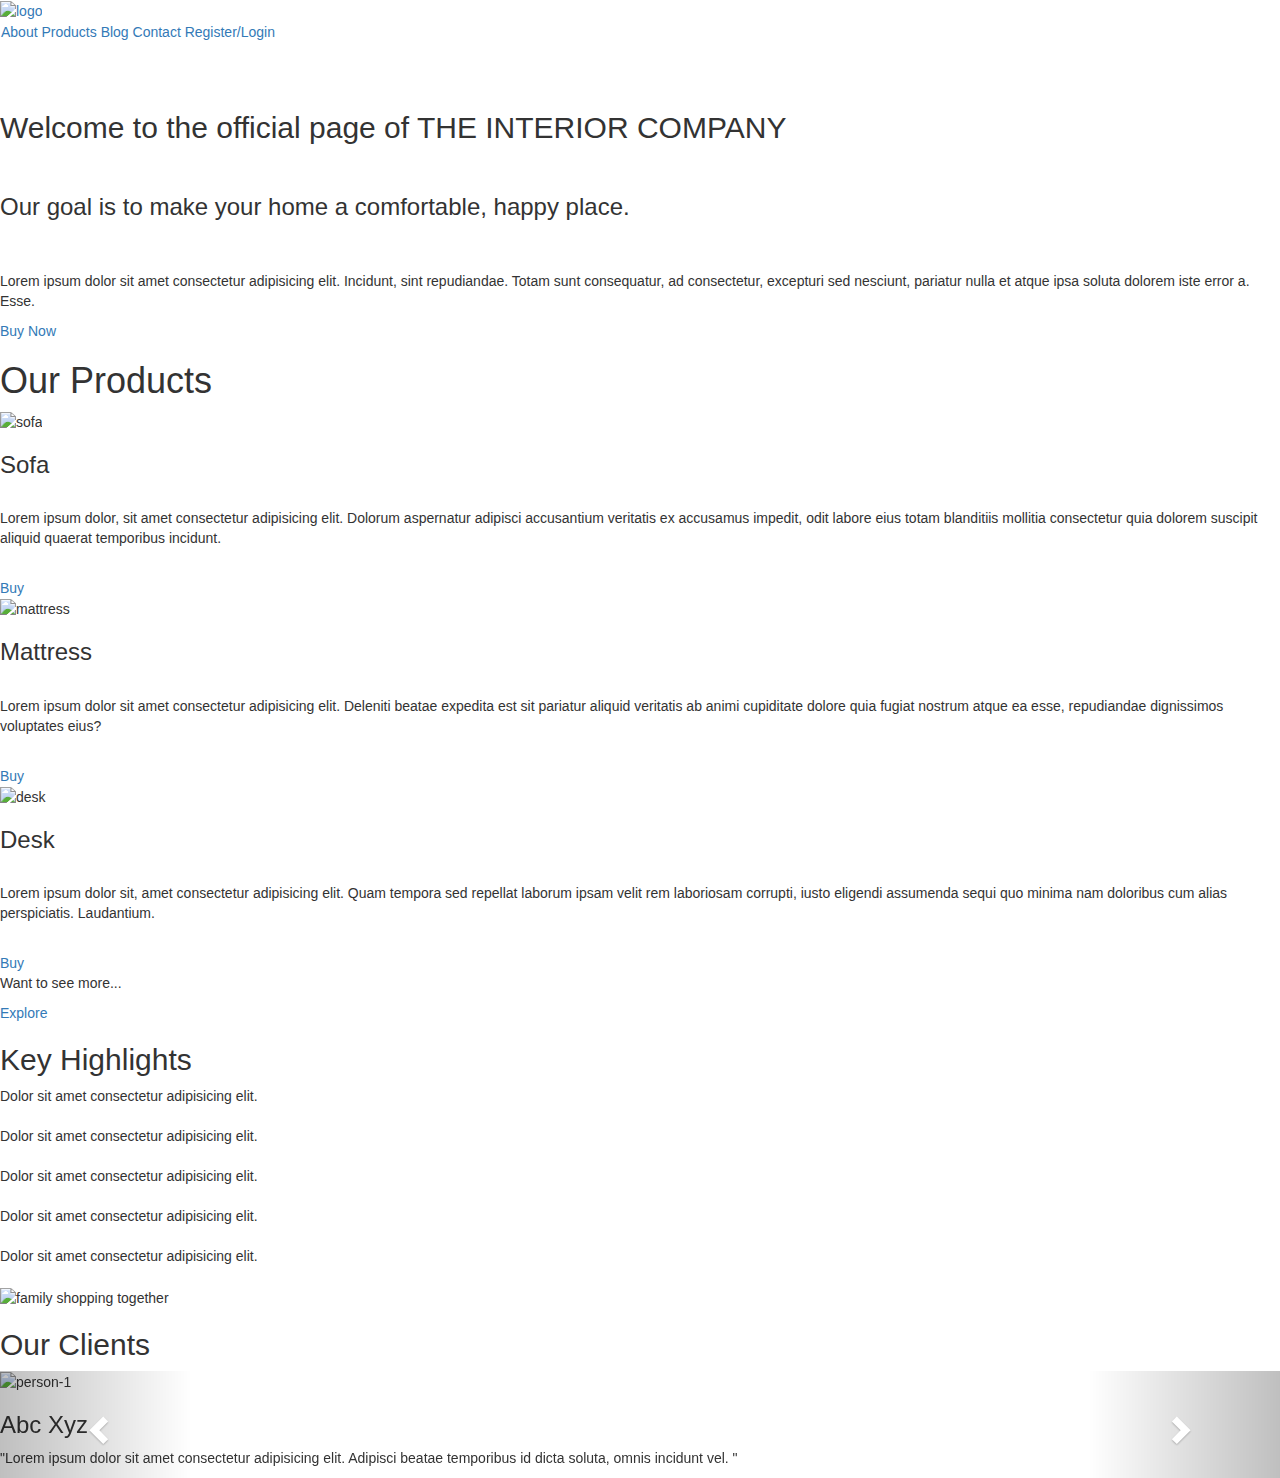
==== index.html @ 6ecda3de "Create index.html" ====
<!DOCTYPE html>
<html lang="en">
<head>
    <title>The Interior Store: For all your Furniture needs!</title>

    <!-- Latest compiled and minified CSS -->
    <link rel="stylesheet" href="https://stackpath.bootstrapcdn.com/bootstrap/3.4.1/css/bootstrap.min.css" integrity="sha384-HSMxcRTRxnN+Bdg0JdbxYKrThecOKuH5zCYotlSAcp1+c8xmyTe9GYg1l9a69psu" crossorigin="anonymous">

    <!-- Optional theme -->
    <link rel="stylesheet" href="https://stackpath.bootstrapcdn.com/bootstrap/3.4.1/css/bootstrap-theme.min.css" integrity="sha384-6pzBo3FDv/PJ8r2KRkGHifhEocL+1X2rVCTTkUfGk7/0pbek5mMa1upzvWbrUbOZ" crossorigin="anonymous">

    <!-- Our CSS stylesheet -->
    <link rel="stylesheet" href="style.css">

    <!-- Linking the fonts -->
    <link rel="preconnect" href="https://fonts.gstatic.com">
    <link href="https://fonts.googleapis.com/css2?family=Tajawal:wght@500&display=swap" rel="stylesheet">
    <link href="https://fonts.googleapis.com/css2?family=Bree+Serif&display=swap" rel="stylesheet">
    <link href="https://fonts.googleapis.com/css2?family=Dancing+Script:wght@700&display=swap" rel="stylesheet">
    
</head>
<body>

    <!--Creating the navigation Bar -->
    <nav class="nav nav_top">
        <div class="logo">
            <a href="#"><img src="Images/logo_main.jpeg" width="300px" alt="logo"></a>
        </div>

        <div class="navbar">
            <a href="about.html">About</a>
            <a href="product.html">Products</a>
            <a href="blog.html">Blog</a>
            <a href="contact.html">Contact</a>
            <a href="#">Register/Login</a>
        </div>
    </nav>

    <!-- Creating the main section -->
    <div class="main">
        <div class="main_content">
            <h2>Welcome to the official page of <span> THE INTERIOR COMPANY</span></h2> <br>
            <h3>Our goal is to make your home a comfortable, happy place.</h3><br><br>
            <p>Lorem ipsum dolor sit amet consectetur adipisicing elit. Incidunt, sint repudiandae. Totam sunt consequatur, ad consectetur, excepturi sed nesciunt, pariatur nulla et atque ipsa soluta dolorem iste error a. Esse.</p>

            <div class="button">
                <a href="product.html">Buy Now</a>
            </div>
        </div>
    </div>

    <!-- Making the products section -->
    <div class="products">
        <h1>Our Products</h1>
        <div class="product-container">
            <div class="item">
                <div class="item-img">
                    <img src="Images/sofa.jpg"  alt="sofa">
                </div>
                <div class="item-content"><h3>Sofa</h3><br>
                    <p>Lorem ipsum dolor, sit amet consectetur adipisicing elit. Dolorum aspernatur adipisci accusantium veritatis ex accusamus impedit, odit labore eius totam blanditiis mollitia consectetur quia dolorem suscipit aliquid quaerat temporibus incidunt.</p><br>
                    <a href="#">Buy</a>
                </div>               
            </div>
            <div class="item">
                <div class="item-img">
                    <img src="Images/mattress.jpg" alt="mattress">
                </div>
                <div class="item-content">
                    <h3>Mattress</h3><br>
                <p>Lorem ipsum dolor sit amet consectetur adipisicing elit. Deleniti beatae expedita est sit pariatur aliquid veritatis ab animi cupiditate dolore quia fugiat nostrum atque ea esse, repudiandae dignissimos voluptates eius?</p><br>
                <a href="#">Buy</a>
                </div> 
            </div>
            <div class="item">
                <div class="item-img">
                    <img src="Images/desk.jpg" alt="desk">
                </div>
                <div class="item-content">
                    <h3>Desk</h3><br>
                    <p>Lorem ipsum dolor sit, amet consectetur adipisicing elit. Quam tempora sed repellat laborum ipsam velit rem laboriosam corrupti, iusto eligendi assumenda sequi quo minima nam doloribus cum alias perspiciatis. Laudantium.</p><br>
                    <a href="#">Buy</a>
                </div>
            </div>
        </div> 
        <div class="explore-btn">
            <p>Want to see more...</p>
            <a href="product.html">Explore</a> 
        </div>       
    </div>

    <!-- Making the key highlights section-->
    <div class="highlights">
        <h2>Key Highlights</h2>
        <div class="key-container">
            <div class="key-content">
                <li>Dolor sit amet consectetur adipisicing elit.</li><br>
                <li>Dolor sit amet consectetur adipisicing elit.</li><br>
                <li>Dolor sit amet consectetur adipisicing elit.</li><br>
                <li>Dolor sit amet consectetur adipisicing elit.</li><br>
                <li>Dolor sit amet consectetur adipisicing elit.</li><br>
            </div>
            <div class="key-image">
                <img src="images/highlights.jpg" alt="family shopping together">
            </div>
        </div>
    </div>

    <!-- Creating testimonial page -->
    <div class="testimonial">
        <h2>Our Clients</h2>
        <div class="testi-container">
            <div id="carousel-example-generic" class="carousel slide" data-ride="carousel">

                <!-- Indicators -->
                <ol class="carousel-indicators">
                  <li data-target="#carousel-example-generic" data-slide-to="0" class="active"></li>
                  <li data-target="#carousel-example-generic" data-slide-to="1"></li>
                  <li data-target="#carousel-example-generic" data-slide-to="2"></li>
                </ol>
              
                <!-- Wrapper for slides -->
                <div class="carousel-inner" role="listbox">
                  <div class="item active">
                      <div class="testi-img"><img src="Images/testimonial1.jfif" alt="person-1"></div> 
                      <div class="testi-content">
                            <h3>Abc Xyz</h3>
                            <p> <span>"</span>Lorem ipsum dolor sit amet consectetur adipisicing elit. Adipisci beatae temporibus id dicta soluta, omnis incidunt vel. <span>"</span></p>
                      </div>
                  </div>

                  <div class="item">
                    <div class="testi-img"><img src="Images/testimonial2.jfif" alt="person-2"></div> 
                      <div class="testi-content">
                            <h3>Abc Xyz</h3>
                            <p><span>"</span>Lorem ipsum dolor sit amet consectetur adipisicing elit. Adipisci beatae temporibus id dicta soluta, omnis incidunt vel.<span>"</span></p>
                      </div>
                  </div>

                  <div class="item">
                    <div class="testi-img"><img src="Images/testimonial3.jfif" alt="person-3"></div> 
                      <div class="testi-content">
                            <h3>Abc Xyz</h3>
                            <p><span>"</span>Lorem ipsum dolor sit amet consectetur adipisicing elit. Adipisci beatae temporibus id dicta soluta, omnis incidunt vel.<span>"</span></p>
                      </div>
                  </div>
                </div>
              
                <!-- Controls -->
                <a class="left carousel-control" href="#carousel-example-generic" role="button" data-slide="prev">
                  <span class="glyphicon glyphicon-chevron-left" aria-hidden="true"></span>
                  <span class="sr-only">Previous</span>
                </a>
                <a class="right carousel-control" href="#carousel-example-generic" role="button" data-slide="next">
                  <span class="glyphicon glyphicon-chevron-right" aria-hidden="true"></span>
                  <span class="sr-only">Next</span>
                </a>
              </div>
        </div>
    </div>

    <!-- jQuery (necessary for Bootstrap's JavaScript plugins) -->
    <script src="https://code.jquery.com/jquery-1.12.4.min.js" integrity="sha384-nvAa0+6Qg9clwYCGGPpDQLVpLNn0fRaROjHqs13t4Ggj3Ez50XnGQqc/r8MhnRDZ" crossorigin="anonymous"></script>

    <!-- Latest compiled and minified JavaScript -->
    <script src="https://stackpath.bootstrapcdn.com/bootstrap/3.4.1/js/bootstrap.min.js" integrity="sha384-aJ21OjlMXNL5UyIl/XNwTMqvzeRMZH2w8c5cRVpzpU8Y5bApTppSuUkhZXN0VxHd" crossorigin="anonymous"></script>
</body>
</html>
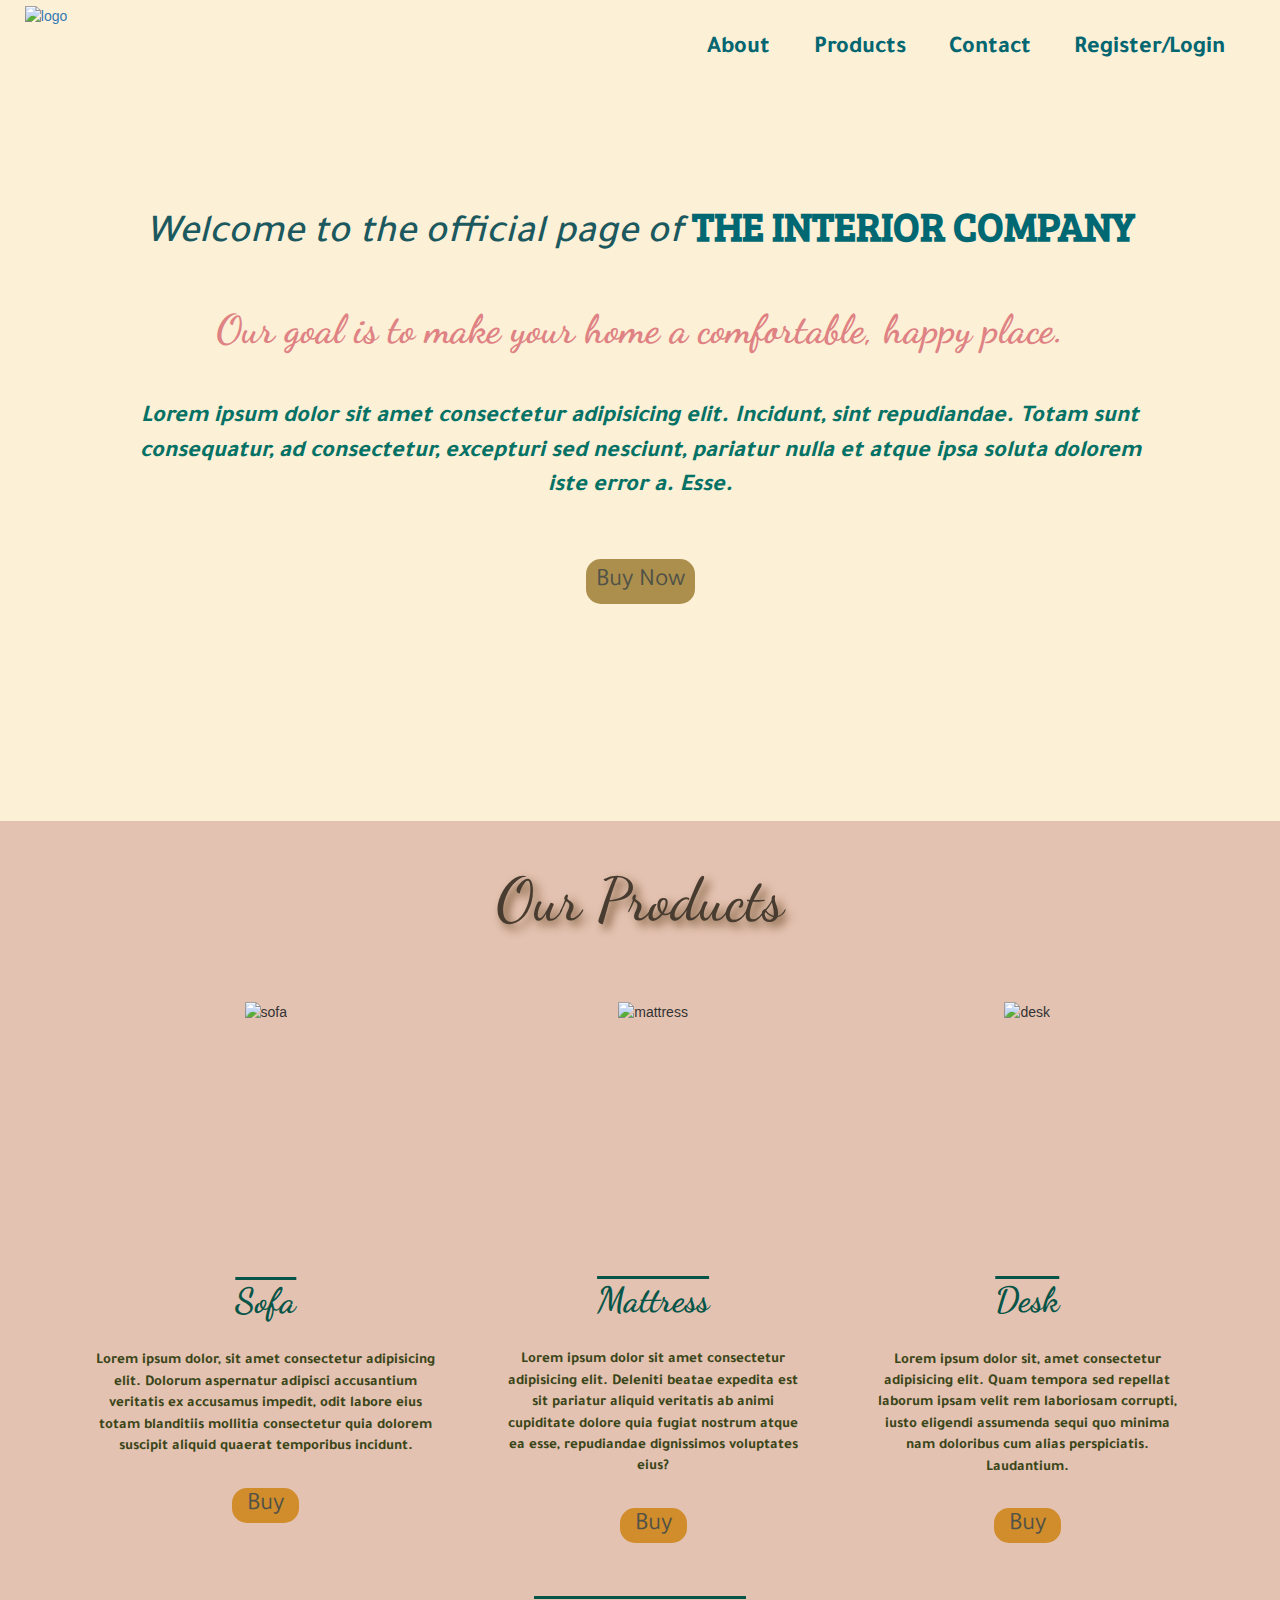
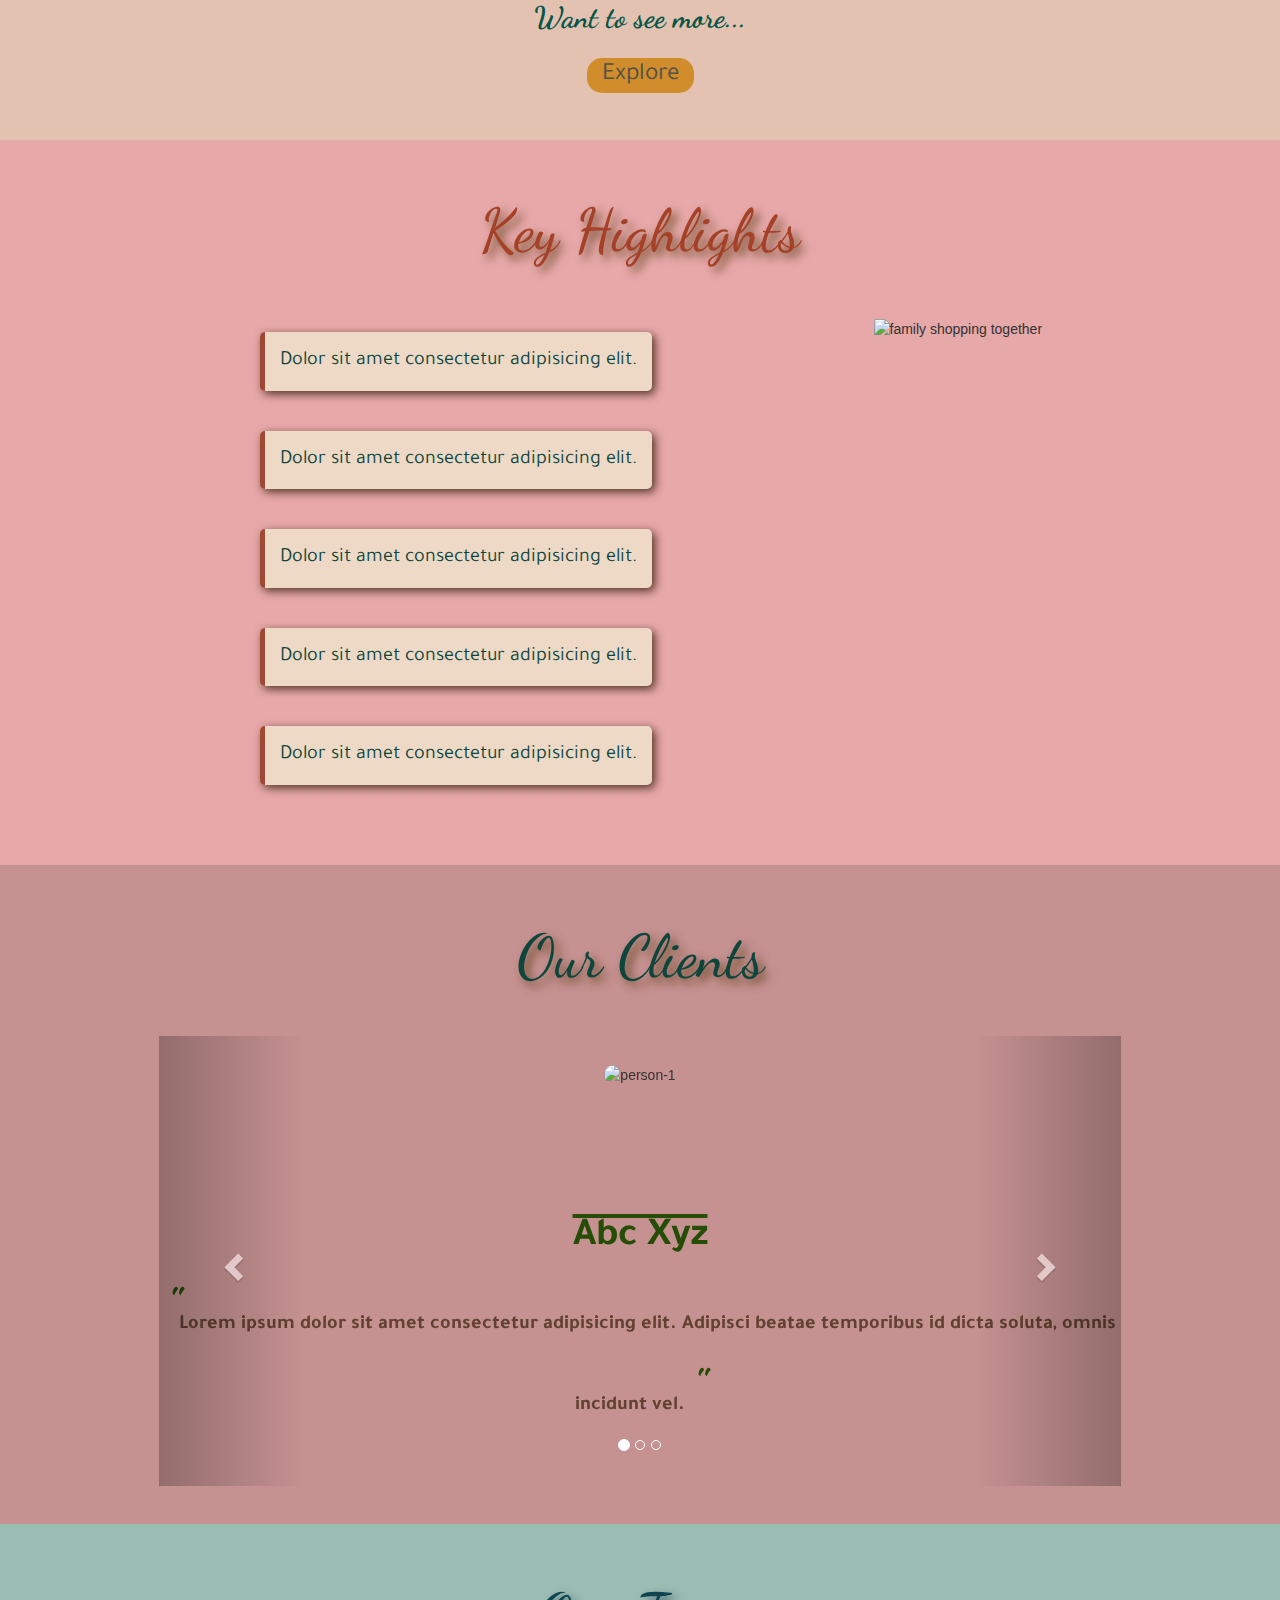
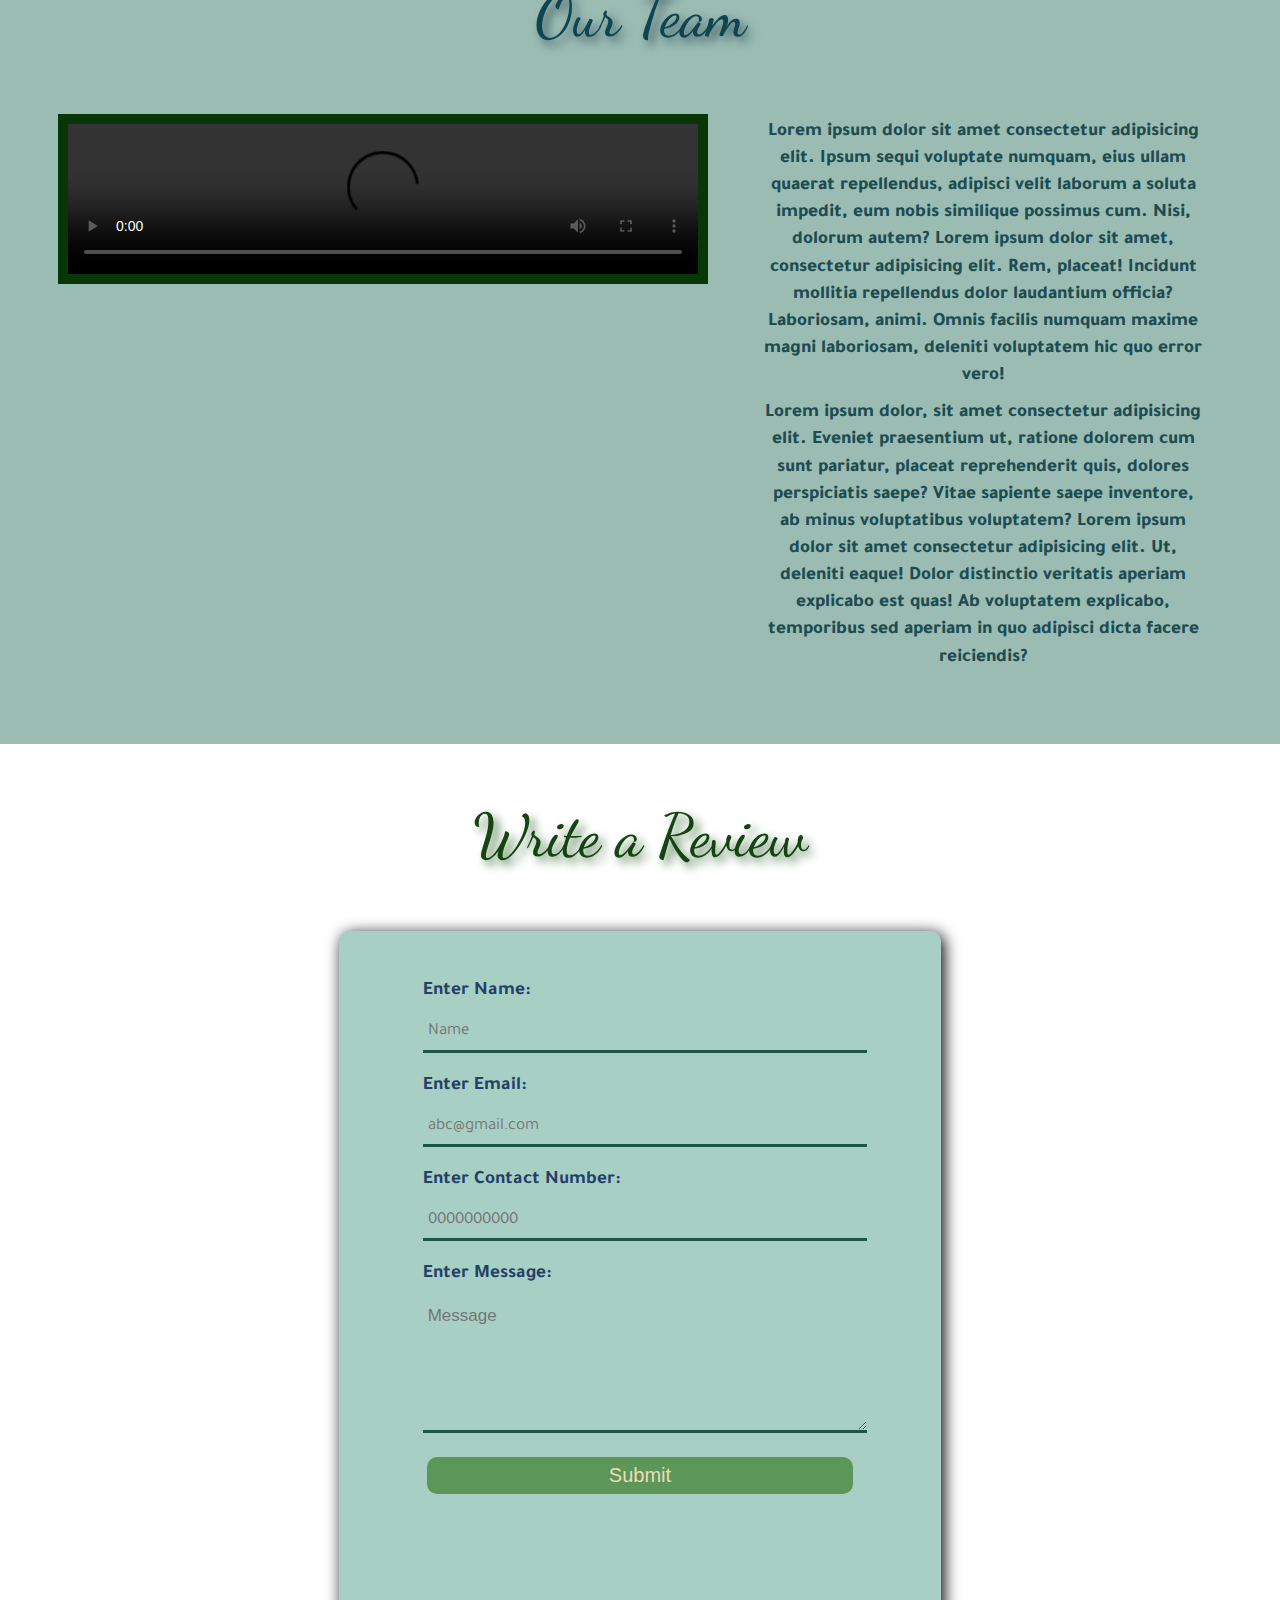
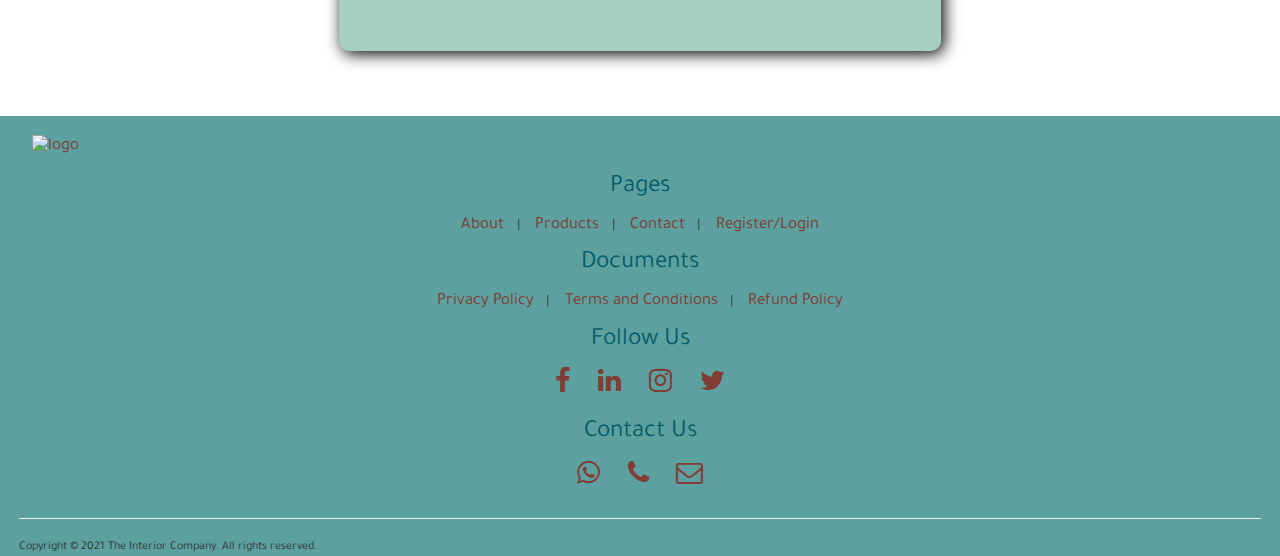
==== commit 4e73ef05: "Add files via upload" ====
--- a/index.html
+++ b/index.html
@@ -1,168 +1,264 @@
-<!DOCTYPE html>
-<html lang="en">
-<head>
-    <title>The Interior Store: For all your Furniture needs!</title>
-
-    <!-- Latest compiled and minified CSS -->
-    <link rel="stylesheet" href="https://stackpath.bootstrapcdn.com/bootstrap/3.4.1/css/bootstrap.min.css" integrity="sha384-HSMxcRTRxnN+Bdg0JdbxYKrThecOKuH5zCYotlSAcp1+c8xmyTe9GYg1l9a69psu" crossorigin="anonymous">
-
-    <!-- Optional theme -->
-    <link rel="stylesheet" href="https://stackpath.bootstrapcdn.com/bootstrap/3.4.1/css/bootstrap-theme.min.css" integrity="sha384-6pzBo3FDv/PJ8r2KRkGHifhEocL+1X2rVCTTkUfGk7/0pbek5mMa1upzvWbrUbOZ" crossorigin="anonymous">
-
-    <!-- Our CSS stylesheet -->
-    <link rel="stylesheet" href="style.css">
-
-    <!-- Linking the fonts -->
-    <link rel="preconnect" href="https://fonts.gstatic.com">
-    <link href="https://fonts.googleapis.com/css2?family=Tajawal:wght@500&display=swap" rel="stylesheet">
-    <link href="https://fonts.googleapis.com/css2?family=Bree+Serif&display=swap" rel="stylesheet">
-    <link href="https://fonts.googleapis.com/css2?family=Dancing+Script:wght@700&display=swap" rel="stylesheet">
-    
-</head>
-<body>
-
-    <!--Creating the navigation Bar -->
-    <nav class="nav nav_top">
-        <div class="logo">
-            <a href="#"><img src="Images/logo_main.jpeg" width="300px" alt="logo"></a>
-        </div>
-
-        <div class="navbar">
-            <a href="about.html">About</a>
-            <a href="product.html">Products</a>
-            <a href="blog.html">Blog</a>
-            <a href="contact.html">Contact</a>
-            <a href="#">Register/Login</a>
-        </div>
-    </nav>
-
-    <!-- Creating the main section -->
-    <div class="main">
-        <div class="main_content">
-            <h2>Welcome to the official page of <span> THE INTERIOR COMPANY</span></h2> <br>
-            <h3>Our goal is to make your home a comfortable, happy place.</h3><br><br>
-            <p>Lorem ipsum dolor sit amet consectetur adipisicing elit. Incidunt, sint repudiandae. Totam sunt consequatur, ad consectetur, excepturi sed nesciunt, pariatur nulla et atque ipsa soluta dolorem iste error a. Esse.</p>
-
-            <div class="button">
-                <a href="product.html">Buy Now</a>
-            </div>
-        </div>
-    </div>
-
-    <!-- Making the products section -->
-    <div class="products">
-        <h1>Our Products</h1>
-        <div class="product-container">
-            <div class="item">
-                <div class="item-img">
-                    <img src="Images/sofa.jpg"  alt="sofa">
-                </div>
-                <div class="item-content"><h3>Sofa</h3><br>
-                    <p>Lorem ipsum dolor, sit amet consectetur adipisicing elit. Dolorum aspernatur adipisci accusantium veritatis ex accusamus impedit, odit labore eius totam blanditiis mollitia consectetur quia dolorem suscipit aliquid quaerat temporibus incidunt.</p><br>
-                    <a href="#">Buy</a>
-                </div>               
-            </div>
-            <div class="item">
-                <div class="item-img">
-                    <img src="Images/mattress.jpg" alt="mattress">
-                </div>
-                <div class="item-content">
-                    <h3>Mattress</h3><br>
-                <p>Lorem ipsum dolor sit amet consectetur adipisicing elit. Deleniti beatae expedita est sit pariatur aliquid veritatis ab animi cupiditate dolore quia fugiat nostrum atque ea esse, repudiandae dignissimos voluptates eius?</p><br>
-                <a href="#">Buy</a>
-                </div> 
-            </div>
-            <div class="item">
-                <div class="item-img">
-                    <img src="Images/desk.jpg" alt="desk">
-                </div>
-                <div class="item-content">
-                    <h3>Desk</h3><br>
-                    <p>Lorem ipsum dolor sit, amet consectetur adipisicing elit. Quam tempora sed repellat laborum ipsam velit rem laboriosam corrupti, iusto eligendi assumenda sequi quo minima nam doloribus cum alias perspiciatis. Laudantium.</p><br>
-                    <a href="#">Buy</a>
-                </div>
-            </div>
-        </div> 
-        <div class="explore-btn">
-            <p>Want to see more...</p>
-            <a href="product.html">Explore</a> 
-        </div>       
-    </div>
-
-    <!-- Making the key highlights section-->
-    <div class="highlights">
-        <h2>Key Highlights</h2>
-        <div class="key-container">
-            <div class="key-content">
-                <li>Dolor sit amet consectetur adipisicing elit.</li><br>
-                <li>Dolor sit amet consectetur adipisicing elit.</li><br>
-                <li>Dolor sit amet consectetur adipisicing elit.</li><br>
-                <li>Dolor sit amet consectetur adipisicing elit.</li><br>
-                <li>Dolor sit amet consectetur adipisicing elit.</li><br>
-            </div>
-            <div class="key-image">
-                <img src="images/highlights.jpg" alt="family shopping together">
-            </div>
-        </div>
-    </div>
-
-    <!-- Creating testimonial page -->
-    <div class="testimonial">
-        <h2>Our Clients</h2>
-        <div class="testi-container">
-            <div id="carousel-example-generic" class="carousel slide" data-ride="carousel">
-
-                <!-- Indicators -->
-                <ol class="carousel-indicators">
-                  <li data-target="#carousel-example-generic" data-slide-to="0" class="active"></li>
-                  <li data-target="#carousel-example-generic" data-slide-to="1"></li>
-                  <li data-target="#carousel-example-generic" data-slide-to="2"></li>
-                </ol>
-              
-                <!-- Wrapper for slides -->
-                <div class="carousel-inner" role="listbox">
-                  <div class="item active">
-                      <div class="testi-img"><img src="Images/testimonial1.jfif" alt="person-1"></div> 
-                      <div class="testi-content">
-                            <h3>Abc Xyz</h3>
-                            <p> <span>"</span>Lorem ipsum dolor sit amet consectetur adipisicing elit. Adipisci beatae temporibus id dicta soluta, omnis incidunt vel. <span>"</span></p>
-                      </div>
-                  </div>
-
-                  <div class="item">
-                    <div class="testi-img"><img src="Images/testimonial2.jfif" alt="person-2"></div> 
-                      <div class="testi-content">
-                            <h3>Abc Xyz</h3>
-                            <p><span>"</span>Lorem ipsum dolor sit amet consectetur adipisicing elit. Adipisci beatae temporibus id dicta soluta, omnis incidunt vel.<span>"</span></p>
-                      </div>
-                  </div>
-
-                  <div class="item">
-                    <div class="testi-img"><img src="Images/testimonial3.jfif" alt="person-3"></div> 
-                      <div class="testi-content">
-                            <h3>Abc Xyz</h3>
-                            <p><span>"</span>Lorem ipsum dolor sit amet consectetur adipisicing elit. Adipisci beatae temporibus id dicta soluta, omnis incidunt vel.<span>"</span></p>
-                      </div>
-                  </div>
-                </div>
-              
-                <!-- Controls -->
-                <a class="left carousel-control" href="#carousel-example-generic" role="button" data-slide="prev">
-                  <span class="glyphicon glyphicon-chevron-left" aria-hidden="true"></span>
-                  <span class="sr-only">Previous</span>
-                </a>
-                <a class="right carousel-control" href="#carousel-example-generic" role="button" data-slide="next">
-                  <span class="glyphicon glyphicon-chevron-right" aria-hidden="true"></span>
-                  <span class="sr-only">Next</span>
-                </a>
-              </div>
-        </div>
-    </div>
-
-    <!-- jQuery (necessary for Bootstrap's JavaScript plugins) -->
-    <script src="https://code.jquery.com/jquery-1.12.4.min.js" integrity="sha384-nvAa0+6Qg9clwYCGGPpDQLVpLNn0fRaROjHqs13t4Ggj3Ez50XnGQqc/r8MhnRDZ" crossorigin="anonymous"></script>
-
-    <!-- Latest compiled and minified JavaScript -->
-    <script src="https://stackpath.bootstrapcdn.com/bootstrap/3.4.1/js/bootstrap.min.js" integrity="sha384-aJ21OjlMXNL5UyIl/XNwTMqvzeRMZH2w8c5cRVpzpU8Y5bApTppSuUkhZXN0VxHd" crossorigin="anonymous"></script>
-</body>
-</html>
+<!DOCTYPE html>
+<html lang="en">
+<head>
+    <meta charset="UTF-8">
+    <meta http-equiv="X-UA-Compatible" content="IE=edge">
+    <meta name="viewport" content="width=device-width, initial-scale=1.0">
+
+
+    <title>The Interior Store: For all your Furniture needs!</title>
+
+    <!-- Latest compiled and minified CSS -->
+    <link rel="stylesheet" href="https://stackpath.bootstrapcdn.com/bootstrap/3.4.1/css/bootstrap.min.css" integrity="sha384-HSMxcRTRxnN+Bdg0JdbxYKrThecOKuH5zCYotlSAcp1+c8xmyTe9GYg1l9a69psu" crossorigin="anonymous">
+
+    <!-- Optional theme -->
+    <link rel="stylesheet" href="https://stackpath.bootstrapcdn.com/bootstrap/3.4.1/css/bootstrap-theme.min.css" integrity="sha384-6pzBo3FDv/PJ8r2KRkGHifhEocL+1X2rVCTTkUfGk7/0pbek5mMa1upzvWbrUbOZ" crossorigin="anonymous">
+
+    <!-- Our CSS stylesheet -->
+    <link rel="stylesheet" href="index_style.css">
+
+    <!-- Linking  Bootstrap cdn -->
+    <link rel="stylesheet" href="https://stackpath.bootstrapcdn.com/font-awesome/4.7.0/css/font-awesome.min.css">
+
+    <!-- Linking the fonts -->
+    <link rel="preconnect" href="https://fonts.gstatic.com">
+    <link href="https://fonts.googleapis.com/css2?family=Tajawal:wght@500&display=swap" rel="stylesheet">
+    <link href="https://fonts.googleapis.com/css2?family=Bree+Serif&display=swap" rel="stylesheet">
+    <link href="https://fonts.googleapis.com/css2?family=Dancing+Script:wght@700&display=swap" rel="stylesheet">
+    
+</head>
+<body>
+
+    <!--Creating the navigation Bar -->
+    <nav class="nav nav_top">
+        <div class="logo">
+            <a href="#"><img src="Images/logo_main.jpeg" width="300px" alt="logo"></a>
+        </div>
+
+        <div class="navbar">
+            <a href="about.html">About</a>
+            <a href="product.html">Products</a>
+            <a href="contact.html">Contact</a>
+            <a href="#">Register/Login</a>
+        </div>
+    </nav>
+
+    <!-- Creating the main section -->
+    <div class="main">
+        <div class="main_content">
+            <h2>Welcome to the official page of <span> THE INTERIOR COMPANY</span></h2> <br>
+            <h3>Our goal is to make your home a comfortable, happy place.</h3><br><br>
+            <p>Lorem ipsum dolor sit amet consectetur adipisicing elit. Incidunt, sint repudiandae. Totam sunt consequatur, ad consectetur, excepturi sed nesciunt, pariatur nulla et atque ipsa soluta dolorem iste error a. Esse.</p>
+
+            <div class="button">
+                <a href="product.html">Buy Now</a>
+            </div>
+        </div>
+    </div>
+
+    <!-- Making the products section -->
+    <div class="products">
+        <h1>Our Products</h1>
+        <div class="product-container">
+            <div class="item">
+                <div class="item-img">
+                    <img src="Images/sofa.jpg"  alt="sofa">
+                </div>
+                <div class="item-content"><h3>Sofa</h3><br>
+                    <p>Lorem ipsum dolor, sit amet consectetur adipisicing elit. Dolorum aspernatur adipisci accusantium veritatis ex accusamus impedit, odit labore eius totam blanditiis mollitia consectetur quia dolorem suscipit aliquid quaerat temporibus incidunt.</p><br>
+                    <a href="#">Buy</a>
+                </div>               
+            </div>
+            <div class="item">
+                <div class="item-img">
+                    <img src="Images/mattress.jpg" alt="mattress">
+                </div>
+                <div class="item-content">
+                    <h3>Mattress</h3><br>
+                <p>Lorem ipsum dolor sit amet consectetur adipisicing elit. Deleniti beatae expedita est sit pariatur aliquid veritatis ab animi cupiditate dolore quia fugiat nostrum atque ea esse, repudiandae dignissimos voluptates eius?</p><br>
+                <a href="#">Buy</a>
+                </div> 
+            </div>
+            <div class="item">
+                <div class="item-img">
+                    <img src="Images/desk.jpg" alt="desk">
+                </div>
+                <div class="item-content">
+                    <h3>Desk</h3><br>
+                    <p>Lorem ipsum dolor sit, amet consectetur adipisicing elit. Quam tempora sed repellat laborum ipsam velit rem laboriosam corrupti, iusto eligendi assumenda sequi quo minima nam doloribus cum alias perspiciatis. Laudantium.</p><br>
+                    <a href="#">Buy</a>
+                </div>
+            </div>
+        </div> 
+        <div class="explore-btn">
+            <p>Want to see more...</p>
+            <a href="product.html">Explore</a> 
+        </div>       
+    </div>
+
+    <!-- Making the key highlights section-->
+    <div class="highlights">
+        <h2>Key Highlights</h2>
+        <div class="key-container">
+            <div class="key-content">
+                <li>Dolor sit amet consectetur adipisicing elit.</li><br>
+                <li>Dolor sit amet consectetur adipisicing elit.</li><br>
+                <li>Dolor sit amet consectetur adipisicing elit.</li><br>
+                <li>Dolor sit amet consectetur adipisicing elit.</li><br>
+                <li>Dolor sit amet consectetur adipisicing elit.</li><br>
+            </div>
+            <div class="key-image">
+                <img src="images/highlights.jpg" alt="family shopping together">
+            </div>
+        </div>
+    </div>
+
+    <!-- Creating testimonial page -->
+    <div class="testimonial">
+        <h2>Our Clients</h2>
+        <div class="testi-container">
+            <div id="carousel-example-generic" class="carousel slide" data-ride="carousel">
+
+                <!-- Indicators -->
+                <ol class="carousel-indicators">
+                  <li data-target="#carousel-example-generic" data-slide-to="0" class="active"></li>
+                  <li data-target="#carousel-example-generic" data-slide-to="1"></li>
+                  <li data-target="#carousel-example-generic" data-slide-to="2"></li>
+                </ol>
+              
+                <!-- Wrapper for slides -->
+                <div class="carousel-inner" role="listbox">
+                  <div class="item active">
+                      <div class="testi-img"><img src="Images/testimonial1.jfif" alt="person-1"></div> 
+                      <div class="testi-content">
+                            <h3>Abc Xyz</h3>
+                            <p> <span>"</span>Lorem ipsum dolor sit amet consectetur adipisicing elit. Adipisci beatae temporibus id dicta soluta, omnis incidunt vel. <span>"</span></p>
+                      </div>
+                  </div>
+
+                  <div class="item">
+                    <div class="testi-img"><img src="Images/testimonial2.jfif" alt="person-2"></div> 
+                      <div class="testi-content">
+                            <h3>Abc Xyz</h3>
+                            <p><span>"</span>Lorem ipsum dolor sit amet consectetur adipisicing elit. Adipisci beatae temporibus id dicta soluta, omnis incidunt vel.<span>"</span></p>
+                      </div>
+                  </div>
+
+                  <div class="item">
+                    <div class="testi-img"><img src="Images/testimonial3.jfif" alt="person-3"></div> 
+                      <div class="testi-content">
+                            <h3>Abc Xyz</h3>
+                            <p><span>"</span>Lorem ipsum dolor sit amet consectetur adipisicing elit. Adipisci beatae temporibus id dicta soluta, omnis incidunt vel.<span>"</span></p>
+                      </div>
+                  </div>
+                </div>
+              
+                <!-- Controls -->
+                <a class="left carousel-control" href="#carousel-example-generic" role="button" data-slide="prev">
+                  <span class="glyphicon glyphicon-chevron-left" aria-hidden="true"></span>
+                  <span class="sr-only">Previous</span>
+                </a>
+                <a class="right carousel-control" href="#carousel-example-generic" role="button" data-slide="next">
+                  <span class="glyphicon glyphicon-chevron-right" aria-hidden="true"></span>
+                  <span class="sr-only">Next</span>
+                </a>
+              </div>
+        </div>
+    </div>
+
+    <!-- Team Intro Video -->
+    <div class="team">
+        <h2>Our Team</h2>
+        <div class="team-container">
+            <div class="team-video">
+                <video controls>
+                <!-- <video autoplay loop muted>   (for playing video automatically without controls) -->
+                    <source src="Images/videoplayback.mp4" type="video/mp4"> 
+                </video>
+                
+            </div>
+            <div class="team-content">
+                <p>Lorem ipsum dolor sit amet consectetur adipisicing elit. Ipsum sequi voluptate numquam, eius ullam quaerat repellendus, adipisci velit laborum a soluta impedit, eum nobis similique possimus cum. Nisi, dolorum autem? Lorem ipsum dolor sit amet, consectetur adipisicing elit. Rem, placeat! Incidunt mollitia repellendus dolor laudantium officia? Laboriosam, animi. Omnis facilis numquam maxime magni laboriosam, deleniti voluptatem hic quo error vero!</p>
+                <p>Lorem ipsum dolor, sit amet consectetur adipisicing elit. Eveniet praesentium ut, ratione dolorem cum sunt pariatur, placeat reprehenderit quis, dolores perspiciatis saepe? Vitae sapiente saepe inventore, ab minus voluptatibus voluptatem? Lorem ipsum dolor sit amet consectetur adipisicing elit. Ut, deleniti eaque! Dolor distinctio veritatis aperiam explicabo est quas! Ab voluptatem explicabo, temporibus sed aperiam in quo adipisci dicta facere reiciendis?</p>
+            </div>
+        </div>
+    </div>
+
+    <!-- Creating a feedback form -->
+    <div class="feedback">
+        <h3>Write a Review</h3>
+        <div class="feed-form" >
+            <form name="feedback_form" method="POST">
+                <label>Enter Name:</label><br>
+                <input type="text" placeholder="Name" id="name" name="Name"><br>
+                <label>Enter Email:</label><br>
+                <input type="email" placeholder="abc@gmail.com" id="email" name="Email ID"><br>
+                <label>Enter Contact Number:</label><br>
+                <input type="tel" placeholder="0000000000" id="number" name="Mobile No."><br>
+                <label>Enter Message:</label><br>
+                <textarea name="Feedback" id="feed-msg" cols="15" rows="5" placeholder="Message"></textarea><br>
+
+                <div class="button">
+                    <button type="submit" id="buttonSubmit" >Submit</button>
+                </div>
+            </form>
+        </div>
+    </div>
+
+    <!-- Creating footer -->
+    <footer>
+        <div class="footer-logo">
+            <a href="#"><img src="Images/logo_main-transparent.png" width="300px" alt="logo"></a>
+        </div>
+        <div class="pages">
+            <h3>Pages</h3>
+            <a href="about.html">About</a>|
+            <a href="product.html">Products</a>|
+            <a href="contact.html">Contact</a>|
+            <a href="#">Register/Login</a>
+        </div>
+        <div class="docs">
+            <h3>Documents</h3>
+            <a href="Documents/Privacy Policy.pdf" target="_black">Privacy Policy</a>|
+            <a href="Documents/Terms and Conditions.pdf" target="_black">Terms and Conditions</a>|
+            <a href="Documents/Refund Policy.pdf" target="_black">Refund Policy</a>
+        </div>
+        <div class="social">
+            <h3>Follow Us</h3>
+            <a href="https://facebook.com" target="_black"><i class="fa fa-facebook" aria-hidden="true"></i></a>
+            <a href="https://linkedin.com" target="_black"><i class="fa fa-linkedin" aria-hidden="true"></i></a>
+            <a href="https://instagram.com" target="_black"><i class="fa fa-instagram" aria-hidden="true"></i></a>
+            <a href="https://twitter.com" target="_black"><i class="fa fa-twitter" aria-hidden="true"></i></a>
+        </div>
+        <div class="contact">
+            <h3>Contact Us</h3>
+            <a href="https://api.WhatsApp.com/send?phone=+919876543210" target="_black"><i class="fa fa-whatsapp" aria-hidden="true"></i></a>
+            <a href="tel: +919876543210"><i class="fa fa-phone" aria-hidden="true"></i></a>
+            <a href="mailto: abc@gmail.com"><i class="fa fa-envelope-o" aria-hidden="true"></i></a>
+        </div>
+        <hr>
+        <p>Copyright &copy; 2021 The Interior Company. All rights reserved.</p>
+    </footer>
+
+    <!-- jQuery (necessary for Bootstrap's JavaScript plugins) -->
+    <script src="https://code.jquery.com/jquery-1.12.4.min.js" integrity="sha384-nvAa0+6Qg9clwYCGGPpDQLVpLNn0fRaROjHqs13t4Ggj3Ez50XnGQqc/r8MhnRDZ" crossorigin="anonymous"></script>
+
+    <!-- Latest compiled and minified JavaScript -->
+    <script src="https://stackpath.bootstrapcdn.com/bootstrap/3.4.1/js/bootstrap.min.js" integrity="sha384-aJ21OjlMXNL5UyIl/XNwTMqvzeRMZH2w8c5cRVpzpU8Y5bApTppSuUkhZXN0VxHd" crossorigin="anonymous"></script>
+
+    <!-- To allow form to collect data -->
+    <script type="text/javascript">
+     const scriptURL = 'https://script.google.com/macros/s/AKfycbxNFb1jjqhtX_gjwIXH8055laZz-QL38k8naAqoS3S9jdwgwWUgV5xAwgoKm03slNQB/exec'
+            const form = document.forms['feedback_form']
+          
+            form.addEventListener('submit', e => {
+              e.preventDefault()
+              fetch(scriptURL, { method: 'POST', body: new FormData(form)})
+                .then(response => alert("Thanks for sharing your valuable feedback..!"))
+                .catch(error => console.error('Error!', error.message))
+            })
+          
+    </script>
+  
+</body>
+</html>--- a/index_style.css
+++ b/index_style.css
@@ -0,0 +1,536 @@
+/* Removing all the default margins and paddings */
+*{
+    margin: 0;
+    padding: 0;
+    /* background-color: #fcf0d6; */
+}
+
+
+/* The navigation panel */
+.nav{
+    background-color: #fcf0d6;
+    /* z-index makes the logo stay on top of any other image when scrolling the page */
+    z-index: 21; 
+    display: flex;
+    justify-content:space-between;
+    padding-left: 1.5%;
+    padding-right: 1.5%;
+}
+@media (max-width: 800px) {
+    .nav{
+      flex-direction: column;
+    }
+    
+}
+/* Fixing the navigation panel on top */
+.nav_top{
+    position:sticky;
+    left: 0;
+    right: 0;
+    top: 0;
+}
+
+/* Setting the logo on left */
+.logo{
+    float: left;
+    flex: 30%;
+    /* width: 35%; */
+}
+
+/* Making the logo crisp */
+.logo img{
+    image-rendering: -moz-crisp-edges; /* Firefox */
+    image-rendering: -o-crisp-edges; /* Opera */
+    image-rendering: -webkit-optimize-contrast; /* Webkit (non-standard naming) */
+    image-rendering: crisp-edges;
+    -ms-interpolation-mode: nearest-neighbor; /* IE (non-standard property) */
+    padding: 1.5%;
+}
+
+/* Setting the navbar on right and justifying all its contents to the most end */
+.navbar{
+    float: right;
+    flex: 70%;
+    /* width: 65%; */
+    margin-top: 2.5%;
+    display: flex;
+    justify-content: flex-end;
+    text-align: center;
+}
+@media (max-width: 800px) {
+    .navbar{
+      justify-content: center;
+    }
+}
+/* 
+@media (max-width: 800px) {
+    .logo .navbar{
+      flex:100%;
+    }
+} */
+/* Customising anchors in navbar */
+.navbar a{
+    margin: 0 1% 0 1%;
+    text-decoration: none;
+    font-family: 'Tajawal', sans-serif;
+    font-size: x-large;
+    font-weight: 700;
+    padding-right: 3%;
+    color: #036671;
+}
+
+/* Giving anchor more details */
+.navbar a:hover{
+    text-decoration: underline;
+    color: #f5927c;
+    transition: all 0.5s ease;
+}
+
+/* Setting up the main section */
+.main{
+    background-image: url('images/furniture_main.jpg');
+    background-position: center;
+    background-size: cover;
+    background-repeat: no-repeat;
+    background-attachment: fixed;
+    background-color: #fcf0d6;
+    height: 80vh;
+}
+.main .main_content{
+    margin-top: -2rem;
+    margin-left: 10%;
+    margin-right: 10%;
+    text-align: center;
+    
+}   
+.main .main_content h2{
+    padding-top: 10%;
+    color: #1c595f;
+    font-size: 40px;
+    font-family: 'Tajawal', sans-serif;
+    font-style: italic;
+}
+.main .main_content span{
+    color: #006872;
+    font-family: 'Bree Serif', serif;
+    font-style: normal;
+    font-weight: 900;
+}
+.main .main_content h3{
+    color: #df8284;
+    font-size: 40px;
+    font-family: 'Dancing Script', cursive;
+    font-weight: bold;
+}
+.main .main_content  p{
+    color: #067265;
+    font-size: x-large;
+    font-weight: 600;
+    font-family: 'Tajawal', sans-serif;
+    font-style:italic;
+}
+.main .main_content .button{
+    margin-top: 40px;
+    padding-top: 20px;
+}
+.main .main_content .button a{
+    padding: 10px;
+    background-color: #ac8f4d;
+    text-decoration: none;
+    font-size: 25px;
+    font-family: 'Tajawal', sans-serif;
+    border-radius: 15px;
+    color: #505247;
+}
+.main .main_content .button a:hover{
+    background-color: #166357;
+    color: #06be4d;
+    border-bottom: 5px solid #e79908;
+    transition: all 0.5 ease;
+}
+
+/* Creating the Products section */
+.products{
+    background-color: #e4c2b1;
+    padding: 2%;
+}
+.products h1{
+    padding: 0 3% 3% 3%;
+    color: #473c2f;
+    text-align: center;
+    font-size: 60px;
+    text-shadow: 5px 5px 10px #664621;
+    font-family: 'Dancing Script', cursive;
+}
+@media (max-width: 800px) {
+    .products{
+      flex-direction: column;
+    }
+}
+.products .product-container{
+   display: flex; 
+   justify-content: space-around;
+   margin-left: 3%;
+   margin-right: 3%;
+}
+@media (max-width: 800px) {
+    .product-container{
+      flex-direction: column;
+    }
+}
+.products .product-container .item{
+    padding:1%;
+    /* width: 25%; */
+    margin: 10px;
+    height: auto;
+    text-align: center;
+}
+.products .product-container .item:hover{
+    border: none;
+    background-color: #c0726b;
+    box-shadow: 3px 3px 10px #503223;
+    border-radius: 15px;
+}
+.products .product-container .item .item-img{
+    width: 100%;
+    height: 250px;
+    overflow: hidden;
+}
+.products .product-container .item .item-content{
+    padding: 3%;
+}
+.products .product-container .item .item-content h3{
+    font-size: 35px;
+    font-family: 'Dancing Script', cursive;
+    font-weight: 700;
+    text-decoration: overline;
+    color: #075548;
+}
+.products .product-container .item .item-content p{
+    font-size: 15px;
+    font-family: 'Tajawal', sans-serif;
+    font-weight: 700;
+    color: #3b4619;
+}
+.products .product-container .item .item-content a{
+    padding: 5px;
+    padding-left: 15px;
+    padding-right: 15px;
+    background-color:#d18c2b;
+    text-decoration: none;
+    font-size: 25px;
+    font-family: 'Tajawal', sans-serif;
+    border-radius: 15px;
+    color: #505247;
+}
+.products .product-container .item .item-content a:hover{
+    background-color: #0e463d;
+    color: #9de0d8;
+    border-bottom: 5px solid #e79908;
+    transition: all 0.5 ease;
+}
+.products .explore-btn{
+    padding: 20px;
+    text-align: center;
+}
+.products .explore-btn p{
+    padding-bottom: 10px;
+    font-size: 30px;
+    font-family: 'Dancing Script', cursive;
+    font-weight: 700;
+    text-decoration: overline;
+    color: #075548;
+}
+.products .explore-btn a{
+    padding: 5px;
+    padding-left: 15px;
+    padding-right: 15px;
+    background-color:#d18c2b;
+    text-decoration: none;
+    font-size: 25px;
+    font-family: 'Tajawal', sans-serif;
+    border-radius: 15px;
+    color: #505247;
+}
+.products .explore-btn a:hover{
+    background-color: #0e463d;
+    color: #9de0d8;
+    border-bottom: 5px solid #e79908;
+    transition: all 0.5 ease;
+}
+
+/* Customising highlights section */
+.highlights{
+    padding: 3%;
+    background-color: #e7a8a9;
+}
+.highlights h2{
+    color: #a54127;
+    padding: 0 3% 3% 3%;
+    text-align: center;
+    font-size: 60px;
+    text-shadow: 5px 5px 10px #664621;
+    font-family: 'Dancing Script', cursive;
+}
+.highlights .key-container{
+    display: flex;
+    justify-content: space-evenly;
+}
+@media (max-width: 800px) {
+    .key-container{
+      flex-direction: column;
+      justify-content: center;
+    }
+}
+.highlights .key-container .key-content{
+    /* width: 40%; */
+    padding: 1%;
+    float: left;
+}
+.highlights .key-container .key-content li{
+    margin: 10px;
+    padding: 15px;
+    list-style: none;
+    text-align: center;
+    font-size: 20px;
+    color: #0e463d;
+    font-family: 'Tajawal', sans-serif;
+    border-left: 5px solid #a14834;
+    border-radius: 5px;
+    box-shadow: 3px 3px 10px #503223;
+    background-color: #eed9c6;
+}
+.highlights .key-container .key-img{
+    /* width: 40%; */
+    float: right;
+}
+.highlights .key-container .key-image img{
+    width: 100%;
+    margin-top: 5%;
+}
+
+/* Customizing the testimonial part */
+.testimonial{
+    padding: 3%;
+    background-color: #c59191;
+}
+.testimonial h2{
+    color: #0e463d;
+    padding: 0 3% 3% 3%;
+    text-align: center;
+    font-size: 60px;
+    text-shadow: 5px 5px 10px #664621;
+    font-family: 'Dancing Script', cursive;
+}
+.testimonial .testi-container{
+    margin-left: 10%;
+    margin-right: 10%;
+    text-align: center;
+}
+.testimonial .testi-container .item{
+    width: 100%;
+    /* margin: 20px; */
+    background-image: url('images/background.jpg');
+    background-position: center;
+    background-size: cover;
+    background-repeat: no-repeat;
+    height:50vh;
+    box-shadow: none;
+}
+.testimonial .testi-container .item .testi-img{
+    width: 100%;
+    height: 160px;
+    overflow: hidden;
+    text-align: center;
+}
+.testimonial .testi-container .item .testi-img img{
+    width: 120px;
+    height: 120px;
+    border-radius: 60px;
+    margin-top: 3%;
+    margin-bottom: 3%;
+}
+.testimonial .testi-container .item .testi-content h3{
+    font-size: 40px;
+    font-family: 'Tajawal', sans-serif;
+    font-weight: 700;
+    text-decoration: overline;
+    color: #254d05;
+}
+.testimonial .testi-container .item .testi-content p{
+    font-size: 20px;
+    font-family: 'Tajawal', sans-serif;
+    font-weight: 700;
+    color: #614130;
+}
+.testimonial .testi-container .item .testi-content p span{
+    font-size: 57px;
+    color: #254d05;
+    font-family: 'Dancing Script', cursive;
+}
+
+/* Customising our team section */
+.team{
+    padding: 3%;
+    background-color: #9bbcb3;
+}
+.team h2{
+    color: #0f4553;
+    padding: 0 3% 3% 3%;
+    text-align: center;
+    font-size: 60px;
+    text-shadow: 5px 5px 10px #3a5961;
+    font-family: 'Dancing Script', cursive;
+}
+.team .team-container{
+    display: flex;
+    justify-content: space-evenly;
+}
+@media (max-width: 800px) {
+    .team-container{
+      flex-direction: column;
+      justify-content: center;
+    }
+}
+.team .team-container .team-video{
+    float: left;
+    flex: 40%;
+}
+.team .team-container .team-video video{
+    width: 650px;
+    margin: 3%;
+    border: 10px solid #083606;
+    outline: none;
+}
+.team .team-container .team-content{
+    flex: 60%;
+    padding: 2%;
+    float: right;
+    margin: 0 0 0 3%;
+}
+.team .team-container .team-content p{
+    padding: 0 15px 0 15px;
+    text-align: center;
+    font-size: 19px;
+    font-weight: 800;
+    color: #1d4c52;
+    font-family: 'Tajawal', sans-serif;  
+}
+
+/* Customizing feedback page */
+.feedback{
+    background-image: url('images/feedback.jpg');
+    background-position: center;
+    background-size: cover;
+    background-repeat: no-repeat;
+    height: auto;
+    padding: 3%;
+}
+.feedback h3{
+    color: #144411;
+    padding: 0 3% 3% 3%;
+    text-align: center;
+    font-size: 60px;
+    text-shadow: 5px 5px 10px #4a7947;
+    font-family: 'Dancing Script', cursive;
+}
+.feedback .feed-form{
+    margin: auto;
+    padding: 0 3% 0 3%;
+    width: 50%;
+    height: 75%;
+    border: none;
+    border-radius: 10px;
+    box-shadow: 3px 3px 16px black;
+    background-color: #a7cfc4;
+    text-align: left;
+}
+.feedback .feed-form form{
+    padding: 7% 3% 7% 3%;
+    margin: 5%;
+    height: 80vh;
+}
+.feedback .feed-form form label{
+    margin: 10px 5px 5px 5px;
+    font-size: 19px; 
+    font-family: 'Tajawal', sans-serif;
+    color: #224068;
+}
+.feedback .feed-form form input{
+    margin: 5px 5px 10px 5px;
+    font-family: 'Tajawal', sans-serif;
+    font-size: 17px;
+    width: 100%;
+    padding: 5px;
+    background-color: transparent;
+    border: none;
+    border-bottom: 3px solid #1b5544;
+}
+.feedback .feed-form form textarea{
+    margin: 5px 5px 10px 5px;
+    font-size: 17px;
+    width: 100%;
+    padding: 5px;
+    background-color: transparent;
+    border: none;
+    border-bottom: 3px solid #1b5544;
+}
+.feedback .feed-form .button{
+    text-align: center;
+    margin: 2%;
+}
+.feedback .feed-form .button button{
+    font-size: 20px;
+    padding: 1% 3% 1% 3%;
+    border-radius: 10px;
+    width: 100%;
+    border: none;
+    background-color: #5d9659;
+    color: #ebddb7;
+}
+.feedback .feed-form .button button:hover{
+    background-color: #165714;
+    color: #f0e1b9;
+    border-bottom: 3px solid #fca510;
+    transition: all 0.5s ease;
+}
+
+/* Customizing footer */
+footer{
+    background-color: #5ca0a0;
+    margin-bottom: -1rem;
+    padding: 1.5% 1.5% 0 1.5%;
+    text-align: center;
+    font-family: 'Tajawal', sans-serif;
+}
+footer p{
+    text-align: left;
+    font-size: 12px;
+}
+footer .footer-logo{
+    text-align: left;
+}
+footer h3{
+    color: #085d68;
+    font-size: 25px;
+    margin: 1%;
+    font-weight: normal;
+}
+footer a{
+    text-decoration: none;
+    margin: 1%;
+    font-size: 17px;
+    color: #813d33;
+}
+footer a:hover{
+    text-decoration: none;
+    color: #df8284;
+}
+footer .social a{
+    font-size: 27px;
+}
+footer .contact a{
+    font-size: 27px;
+}
+
+
